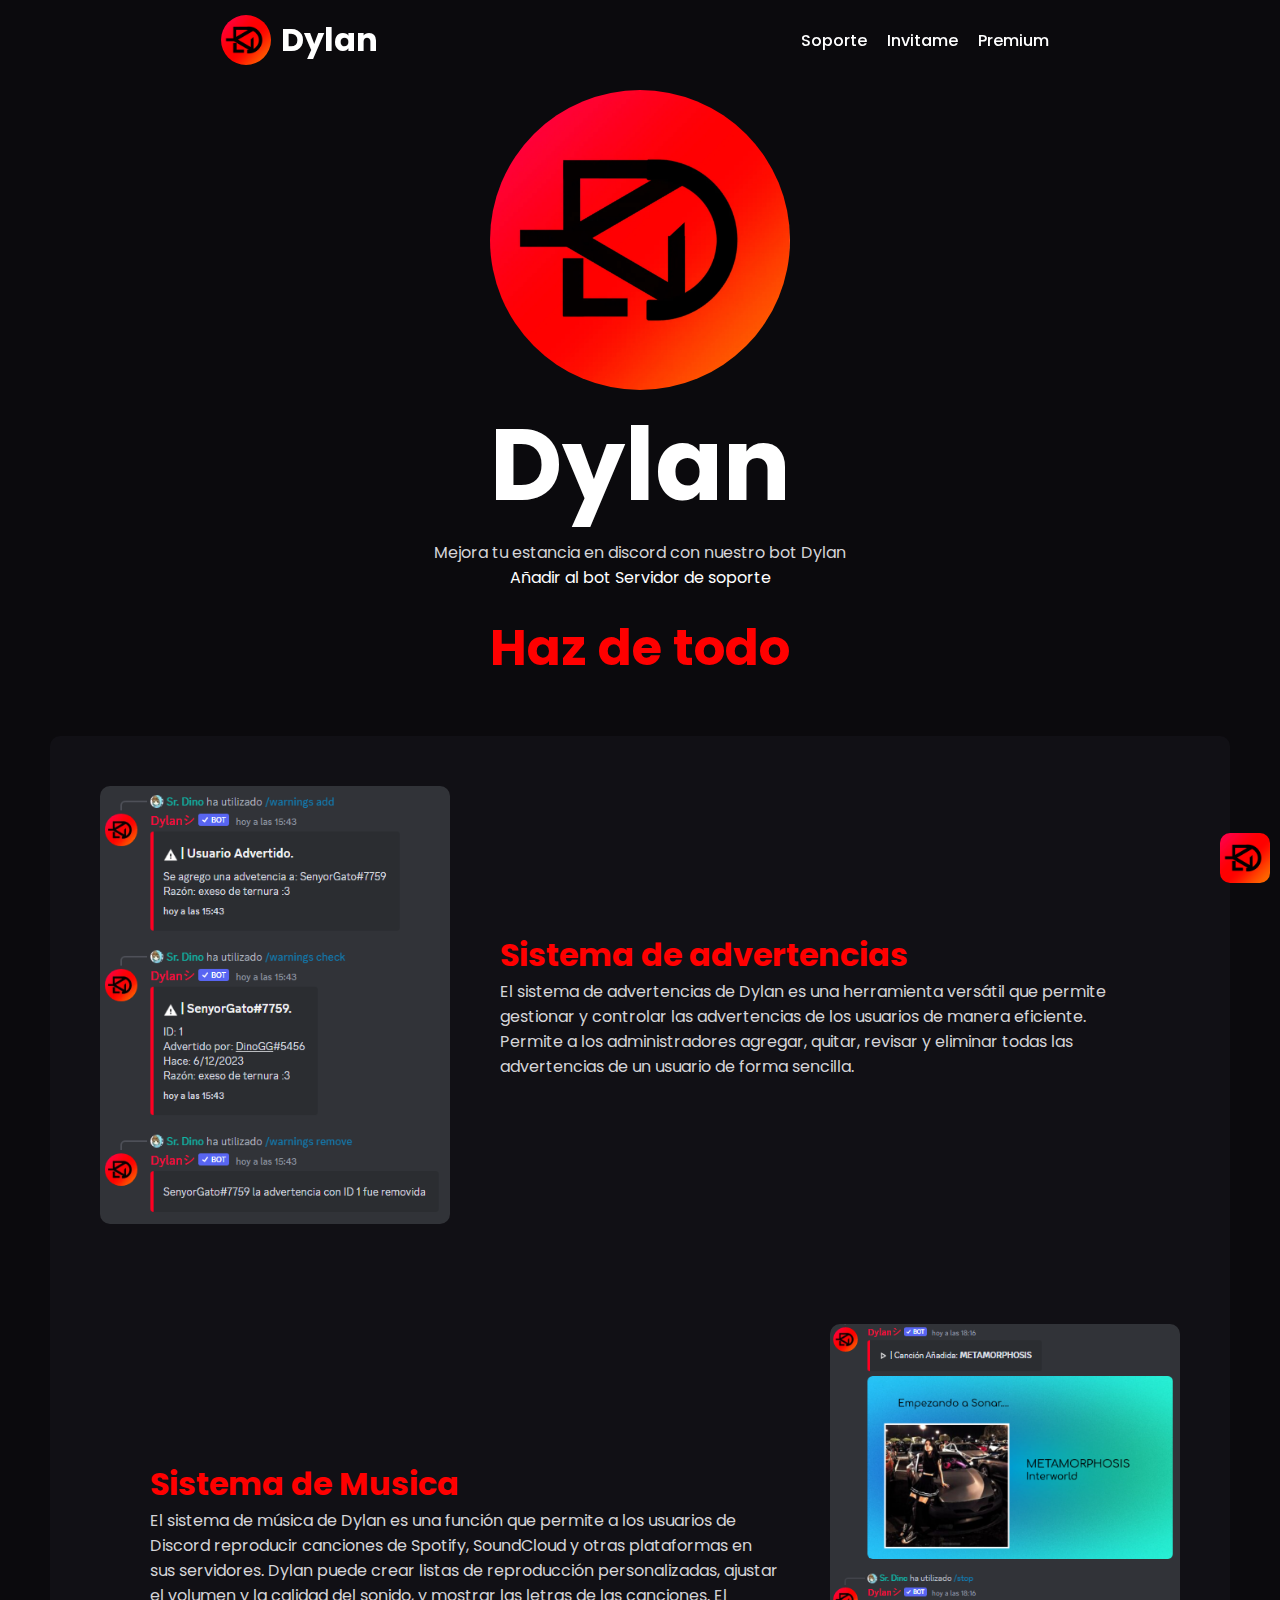
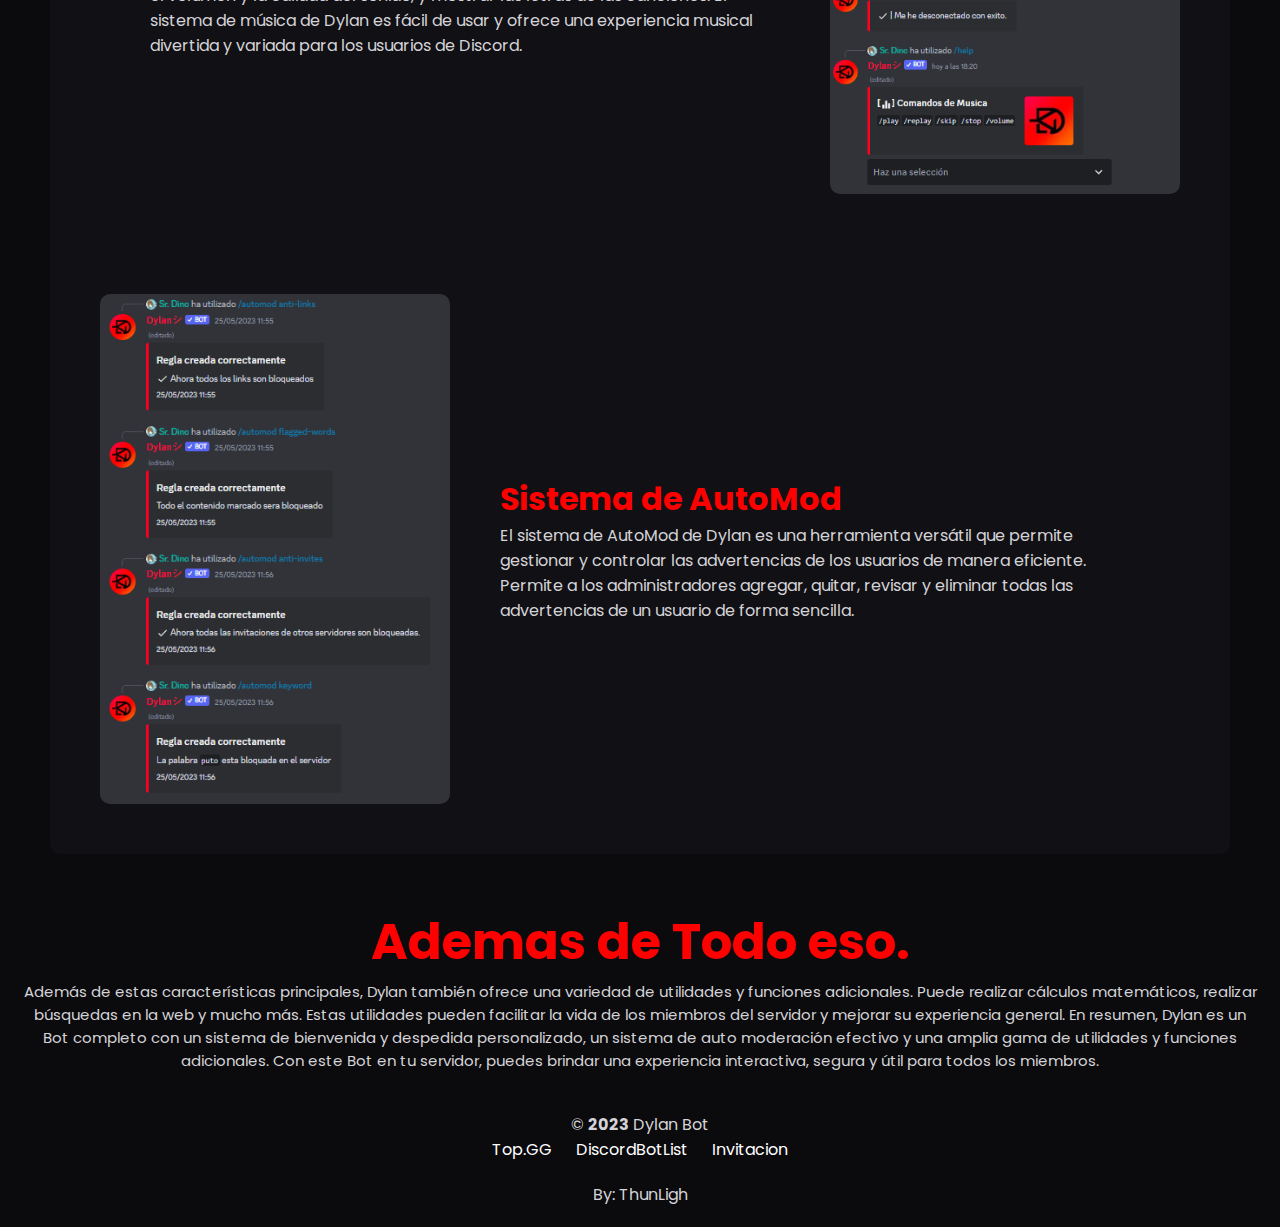
==== index.html @ b6ef4002 "first commit" ====
<!DOCTYPE html>
<html lang="es">

<head>
    <meta charset="UTF-8">
    <meta name="viewport" content="width=device-width, initial-scale=1.0">
    <title>Dylan Web</title>
    <link rel="stylesheet" href="styles/index.css">
    <link rel="icon" href="imgs/dylan.png">
    <link rel='stylesheet' href='https://cdn-uicons.flaticon.com/uicons-solid-straight/css/uicons-solid-straight.css'>
</head>
<div id="inicio"></div>
<header>
    <div class="title-and-logo">
        <img src="imgs/dylan.png" alt="">
        <h1>Dylan</h1>
    </div>
    <nav>
        <div class="menu-icon">
            <div class="bar"></div>
            <div class="bar"></div>
            <div class="bar"></div>
        </div>
        <ul class="menu">
            <div class="dylan-menu">
                <img src="imgs/dylan.png" alt="">
                <h3>Dylan Support</h3>
            </div>
            <li><a href="#">Soporte</a></li>
            <li><a href="#">Invitame</a></li>
            <li><a href="premium.html">Premium</a></li>
            <div></div>
            <!-- <li><a href="https://discord.gg/4ZrXpYwT3Q" target="_blank">Invitar al servidor</a></li> -->
        </ul>
    </nav>
</header>

<body>

    <div class="dylan-bot">
        <img width="300" src="imgs/dylan.png" alt="">
        <h1>Dylan</h1>
        <p>Mejora tu estancia en discord con nuestro bot Dylan</p>
        <div class="dylan-bot-btns">
            <a href="">Añadir al bot</a>
            <a href="">Servidor de soporte</a>
        </div>
    </div>

    <div class="icono-flotante">
        <a href="#inicio"><img width="50" src="imgs/dylan.png" alt=""></a>
    </div>

    <div class="titles">
        <h1>Haz de todo</h1>
    </div>

    <div class="sistemas-dylan">
        <div class="sistemas-content">
            <img src="imgs/advertencia-system.png" alt="">
            <div class="system-txt">
                <h1>Sistema de advertencias</h1>
                <p>El sistema de advertencias de Dylan es una herramienta versátil que permite gestionar
                    y controlar las advertencias de los usuarios de manera eficiente. Permite a los administradores
                    agregar, quitar, revisar y eliminar todas las advertencias de un usuario de forma sencilla.
                </p>
            </div>
        </div>
        <div class="sistemas-content">
            <div class="system-txt">
                <h1>Sistema de Musica</h1>
                <p>El sistema de música de Dylan es una función que permite a los usuarios de Discord reproducir
                    canciones de
                    Spotify, SoundCloud y otras plataformas en sus servidores. Dylan puede crear listas de reproducción
                    personalizadas,
                    ajustar el volumen y la calidad del sonido, y mostrar las letras de las canciones. El sistema de
                    música de Dylan
                    es fácil de usar y ofrece una experiencia musical divertida y variada para los usuarios de Discord.
                </p>
            </div>
            <img src="imgs/music-system.png" alt="">
        </div>
        <div class="sistemas-content">
            <img src="imgs/automod-system.png" alt="">
            <div class="system-txt">
                <h1>Sistema de AutoMod</h1>
                <p>El sistema de AutoMod de Dylan es una herramienta versátil que permite gestionar
                    y controlar las advertencias de los usuarios de manera eficiente. Permite a los administradores
                    agregar, quitar, revisar y eliminar todas las advertencias de un usuario de forma sencilla.</p>
            </div>
        </div>
    </div>

    <div class="titles">
        <h1>Ademas de Todo eso.</h1>
        <p>Además de estas características principales, Dylan también ofrece una variedad de utilidades y funciones
            adicionales.
            Puede realizar cálculos matemáticos, realizar búsquedas en la web y mucho más. Estas utilidades pueden
            facilitar la vida
            de los miembros del servidor y mejorar su experiencia general. En resumen, Dylan es un Bot completo con un
            sistema de
            bienvenida y despedida personalizado, un sistema de auto moderación efectivo y una amplia gama de utilidades
            y funciones
            adicionales. Con este Bot en tu servidor, puedes brindar una experiencia interactiva, segura y útil para
            todos los
            miembros.
        </p>
    </div>


    <footer>
        <div>
            <p>&copy; <strong>2023</strong> Dylan Bot</p>
            <a href="#">Top.GG</a>
            <a href="#">DiscordBotList</a>
            <a href="#">Invitacion</a>
        </div>
        <div class="thunligh">
            <p>By: ThunLigh <i class="fi fi-ss-heart"></i></p>
        </div>
    </footer>

</body>
<script src="script.js"></script>

</html>
---- styles/index.css ----
@import url('https://fonts.googleapis.com/css?family=Poppins:400,500,600,700&display=swap');
@import url('https://fonts.googleapis.com/css2?family=Bangers&display=swap');
@import url('https://fonts.googleapis.com/css2?family=Questrial&display=swap');

/* font-family: 'Questrial', sans-serif; */

* {
    margin: 0;
    padding: 0;
    box-sizing: border-box;
}

body {
    font-family: 'Poppins', sans-serif;
    margin: 0;
    padding: 0;
    background-color: #0B0A0D;
    color: #fff;
    user-select: none;
}

header {
    display: flex;
    justify-content: space-around;
    align-items: center;
    padding: 15px;
    backdrop-filter: blur(7px);
}

.title-and-logo {
    display: flex;
    align-items: center;
}

.title-and-logo img {
    margin-right: 10px;
    width: 50px;
    border-radius: 100%;
}

nav {
    display: flex;
    align-items: center;
}

.menu-icon {
    display: none;
    cursor: pointer;
    padding: 10px;
}

.bar {
    width: 25px;
    height: 3px;
    background-color: #fff;
    border-radius: 1px;
    margin: 5px 0;
}

.menu {
    list-style: none;
    margin: 0;
    padding: 0;
    display: flex;
}

.menu .dylan-menu {
    display: none;
}

.menu li {
    margin-right: 20px;
    margin: 10px;
}

.menu li:last-child {
    margin-right: 0;
}

.menu li a {
    color: #fff;
    /* transition: .2s; */
    font-weight: 500;
    text-decoration: none;
}

.menu li a:hover {
    color: red;
    /* transition: .3s; */
}

@media screen and (max-width: 768px) {
    .title-and-logo h1 {
        font-size: 26px;
    }

    .menu {
        display: none;
        flex-direction: column;
        position: absolute;
        text-align: center;
        top: 80px;
        left: 30px;
        height: auto;
        margin: 10px;
        width: 300px;
        background-color: #0B0A0D;
        border-radius: 10px;
        padding: 20px;
        box-shadow: 0 0 10px 5px rgba(0, 0, 0, 0.3);
        z-index: 1000;
        transition: transform 0.3s ease-in-out;
    }

    .menu .dylan-menu {
        display: flex;
        align-items: center;
        flex-direction: column;
    }

    .menu .dylan-menu img {
        display: flex;
        border-radius: 100%;
        width: 50px;
    }


    .menu.active {
        display: flex;
        animation: fade .4s;
    }

    .menu-icon {
        display: block;
    }

    @keyframes fade {
        from {
            opacity: 0;
        }

        to {
            opacity: 1;
        }
    }
}

a {
    text-decoration: none;
    color: #fff;
}

p {
    font-size: 16px;
    color: #d4d4d8;
}

span {
    color: red;
}

/* INICIO */

.dylan-bot {
    display: flex;
    justify-content: center;
    margin: 10px;
    align-items: center;
    flex-direction: column;
    text-align: center;
}

.dylan-bot h1 {

    font-size: 100px;
}

.dylan-bot img {
    border-radius: 100%;
}

.sistemas-dylan {
    display: flex;
    flex-direction: column;
    background-color: #111015;
    border-radius: 10px;
    margin: 50px;
}

.sistemas-content {
    display: flex;
    align-items: center;
    margin: 50px;
}

.sistemas-content .system-txt {
    margin: 50px;
}

.sistemas-content .system-txt h1 {
    color: red;
}

.sistemas-content img {
    width: 350px;
    border-radius: 10px;
}


/* -------------- */

@media screen and (max-width: 768px) {
    .sistemas-dylan {
        margin: 10px;
        border-radius: 5px;
    }

    .sistemas-content {
        justify-content: center;
        flex-wrap: wrap;
        margin: 10px;
    }

    .sistemas-content img {
        width: 300px;
    }

    .sistemas-content .system-txt {
        text-align: center;
    }

    .dylan-bot img {
        width: 200px;
    }

    .dylan-bot h1 {
        font-size: 70px;
    }
}

.icono-flotante {
    position: fixed;
    bottom: 0;
    right: 0;
    margin: 10px;
}

.icono-flotante img {
    transition: .4s;
    border-radius: 10px;
}

.icono-flotante img:hover {
    transform: translateY(-5px);
    transition: .4s;
}

/* #inicio {
    border: 3px solid red;
} */

.titles {
    display: flex;
    flex-direction: column;
    justify-content: center;
    text-align: center;
    color: red;
    margin-top: 50px;
    margin: 20px;
    font-size: 25px;
}

.titles p {
    font-size: 15px;
}

/* FINAL */

footer {
    text-align: center;
    padding: 20px;
}


footer div a {
    margin: 10px;
    transition: .4s;
}

footer div a:hover {
    color: red;
    transition: .4s;
}

footer .thunligh {
    margin-top: 20px;
}

footer .thunligh i {
    color: red;
}

::-webkit-scrollbar {
    width: 7px;
}

::-webkit-scrollbar-thumb {
    background-color: gray;
}
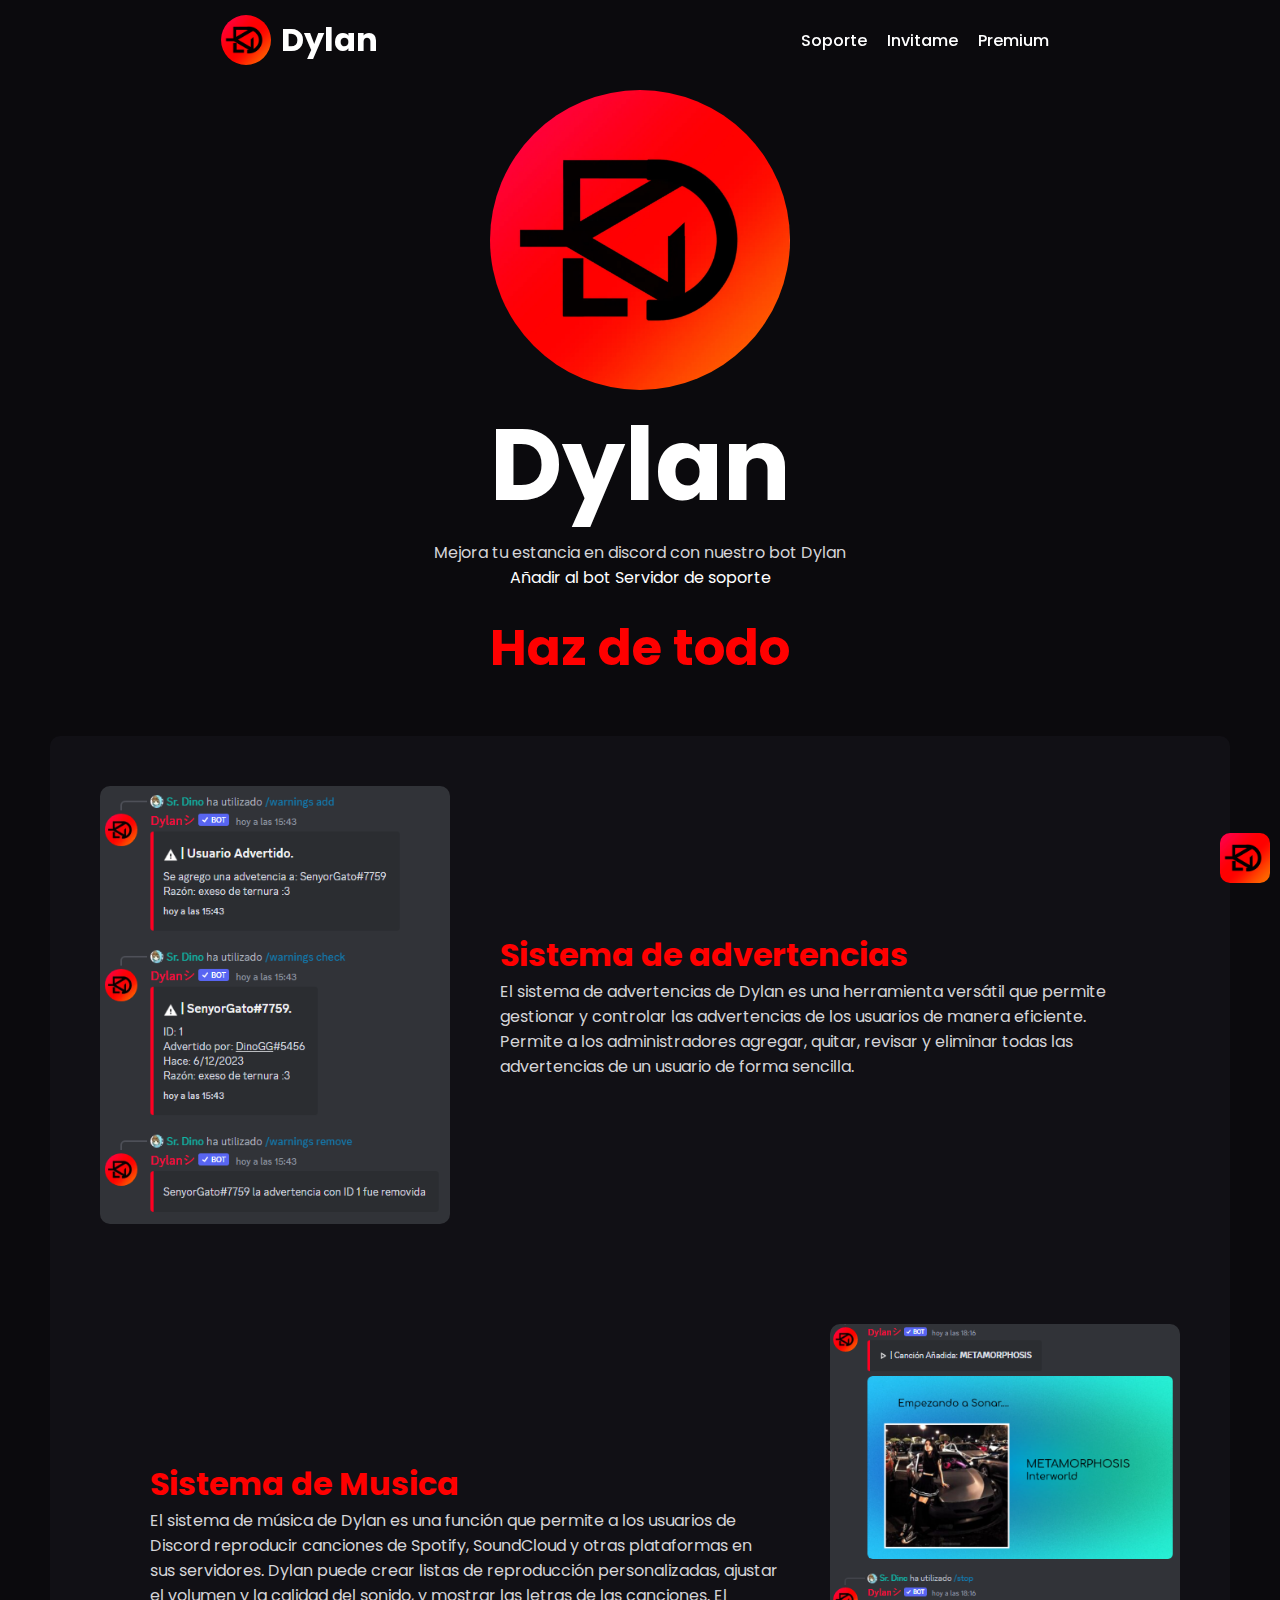
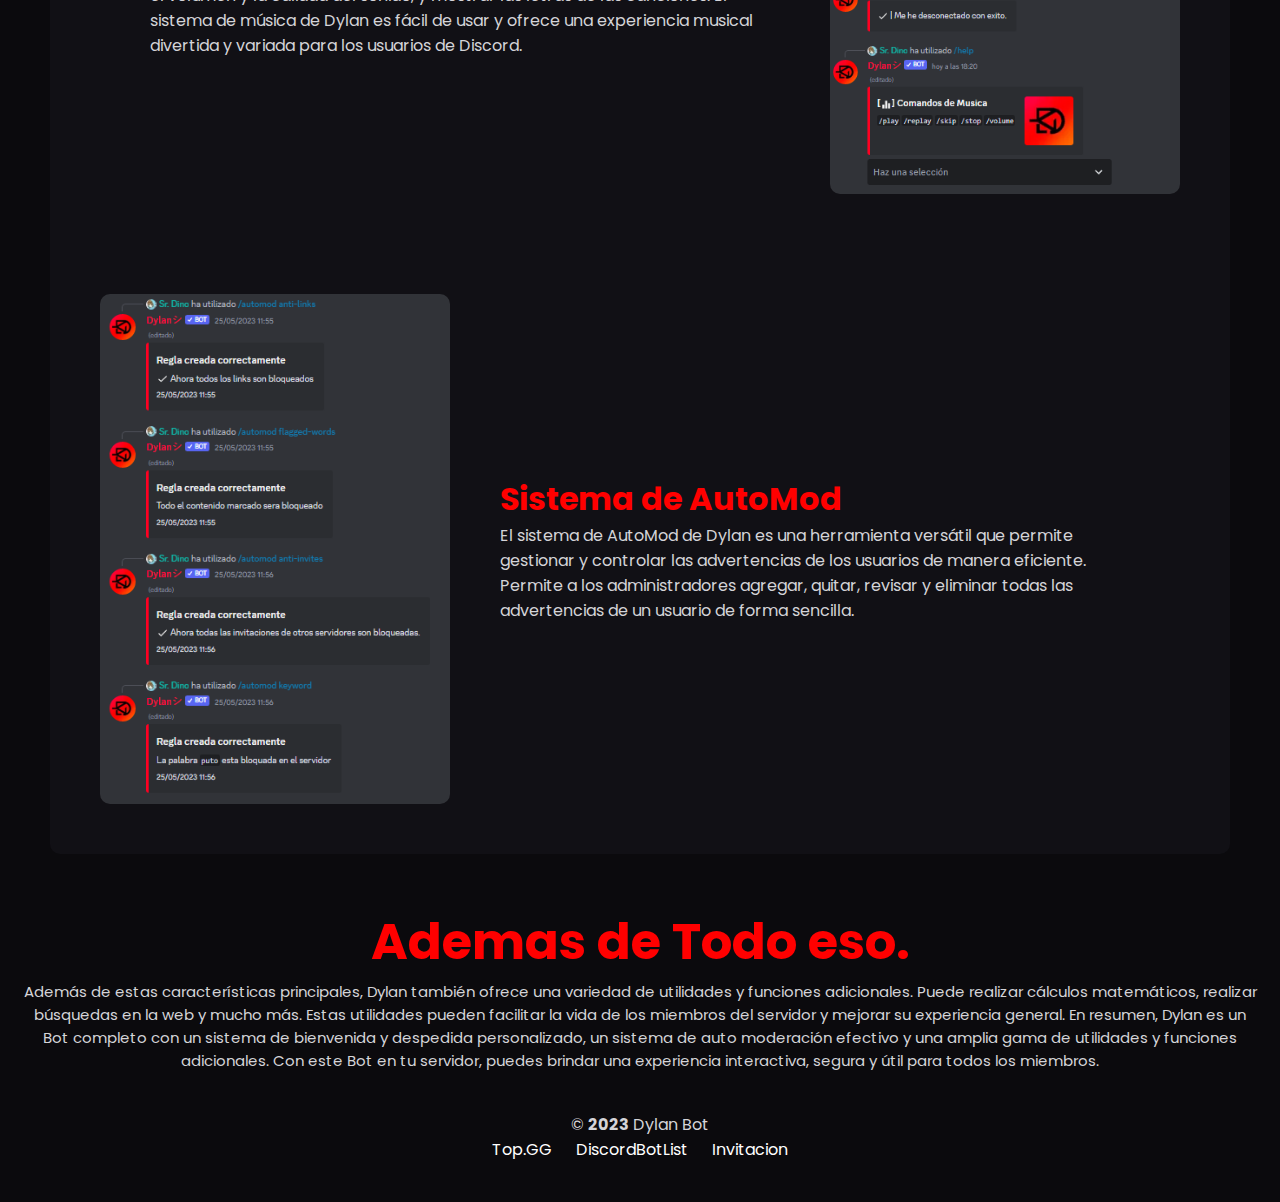
==== commit 5bde5f00: "Update index.html" ====
--- a/index.html
+++ b/index.html
@@ -26,8 +26,8 @@
                 <img src="imgs/dylan.png" alt="">
                 <h3>Dylan Support</h3>
             </div>
-            <li><a href="#">Soporte</a></li>
-            <li><a href="#">Invitame</a></li>
+            <li><a href="https://discord.gg/rPVmYjzqKd">Soporte</a></li>
+            <li><a href="https://discord.com/api/oauth2/authorize?client_id=994667997320978553&permissions=1527397219831&scope=bot%20applications.commands">Invitame</a></li>
             <li><a href="premium.html">Premium</a></li>
             <div></div>
             <!-- <li><a href="https://discord.gg/4ZrXpYwT3Q" target="_blank">Invitar al servidor</a></li> -->
@@ -116,11 +116,10 @@
             <a href="#">Invitacion</a>
         </div>
         <div class="thunligh">
-            <p>By: ThunLigh <i class="fi fi-ss-heart"></i></p>
         </div>
     </footer>
 
 </body>
 <script src="script.js"></script>
 
-</html>+</html>
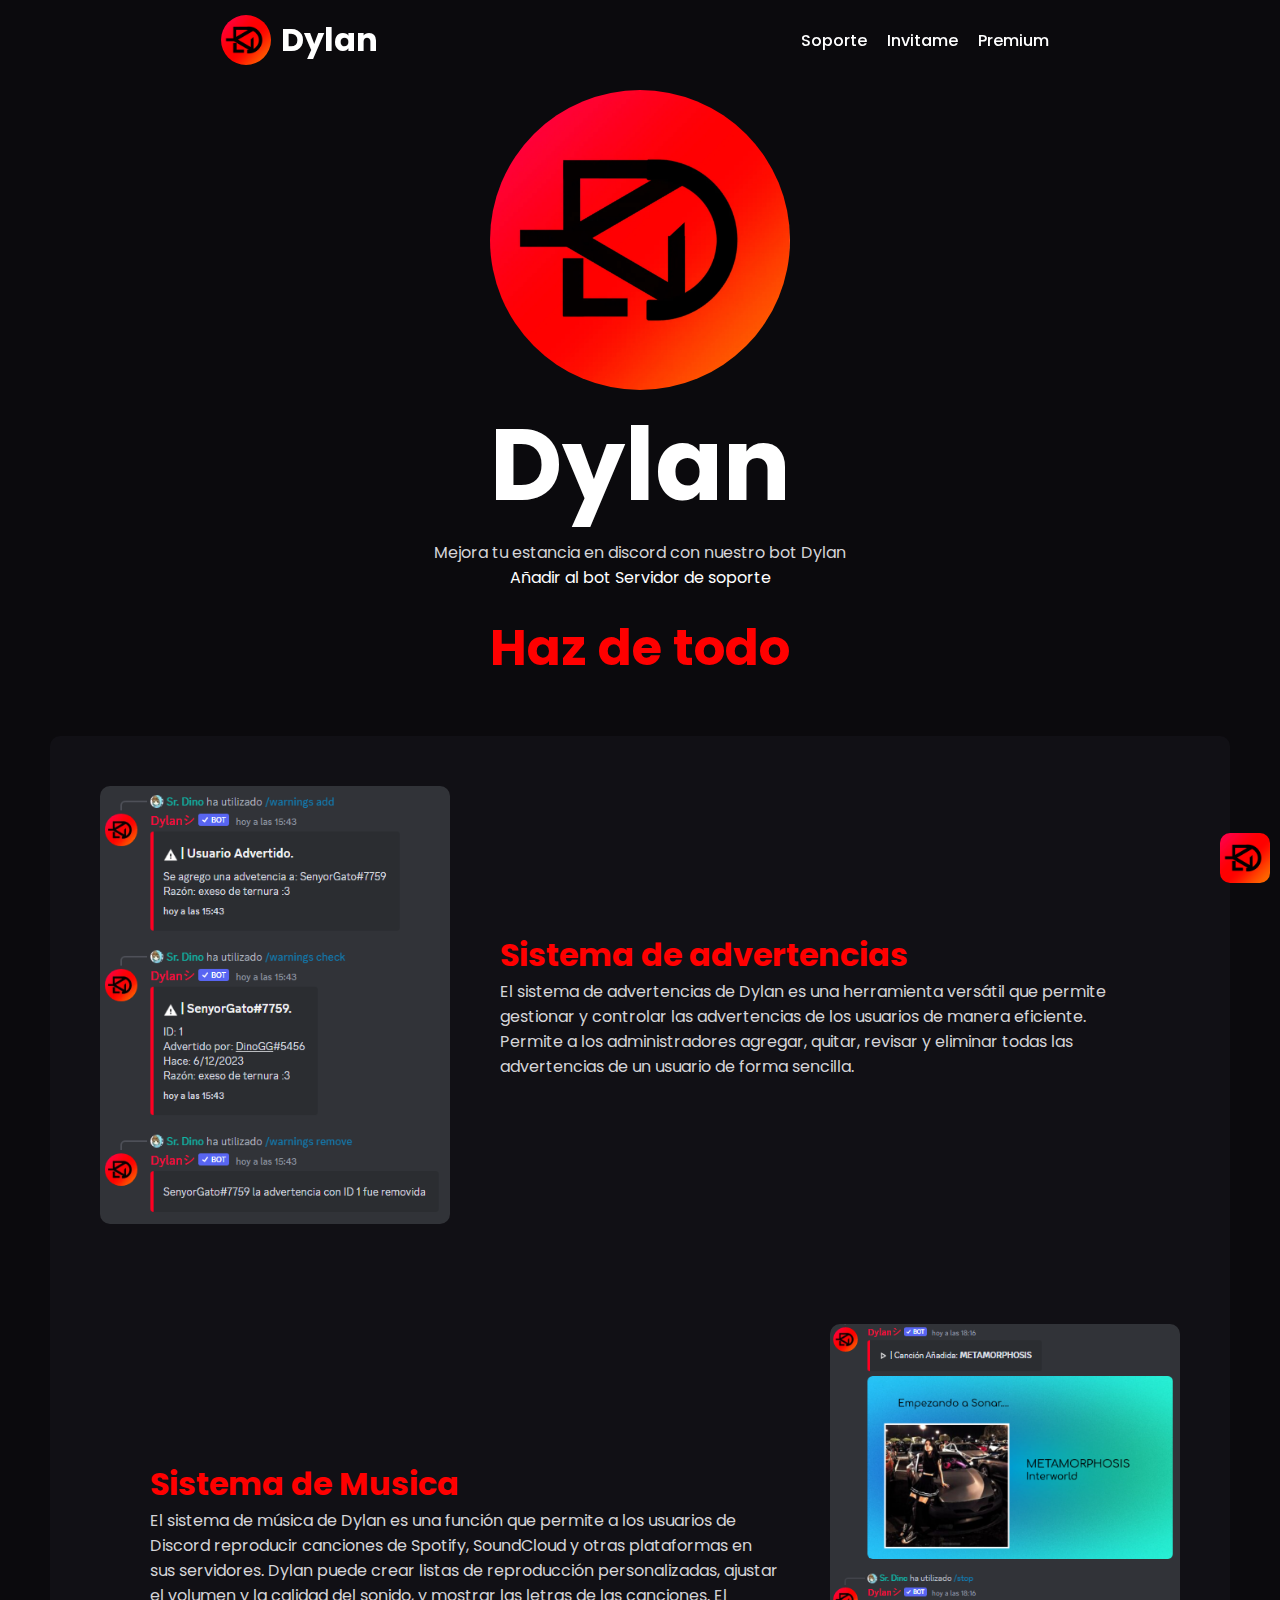
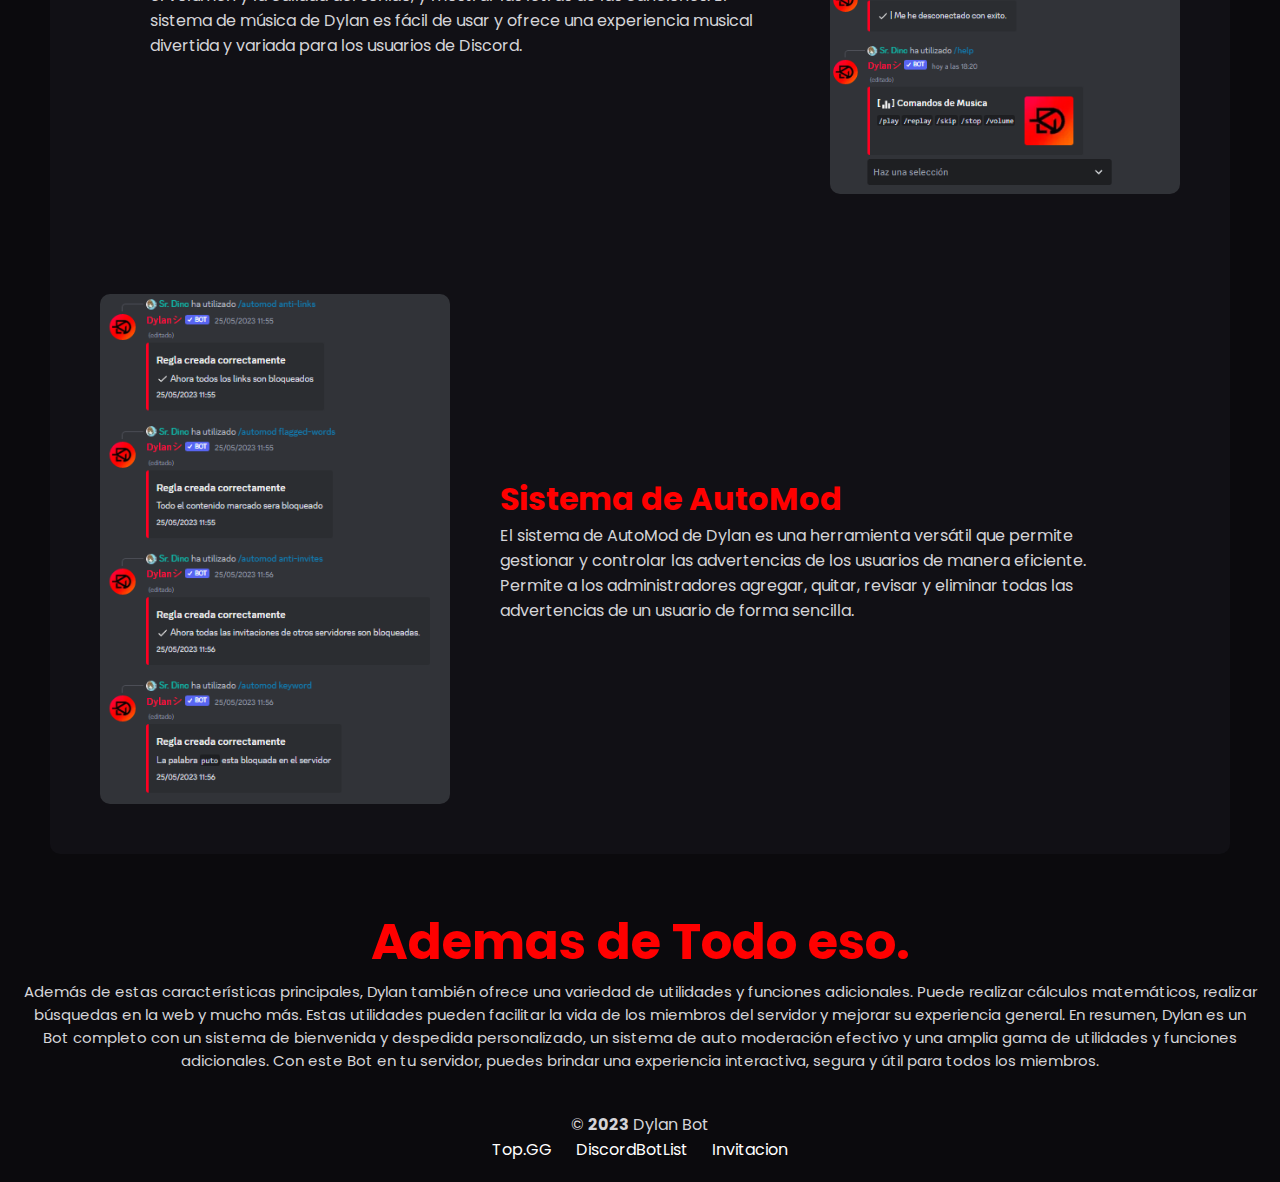
==== commit feccb29d: "Update index.html" ====
--- a/index.html
+++ b/index.html
@@ -115,8 +115,6 @@
             <a href="#">DiscordBotList</a>
             <a href="#">Invitacion</a>
         </div>
-        <div class="thunligh">
-        </div>
     </footer>
 
 </body>
